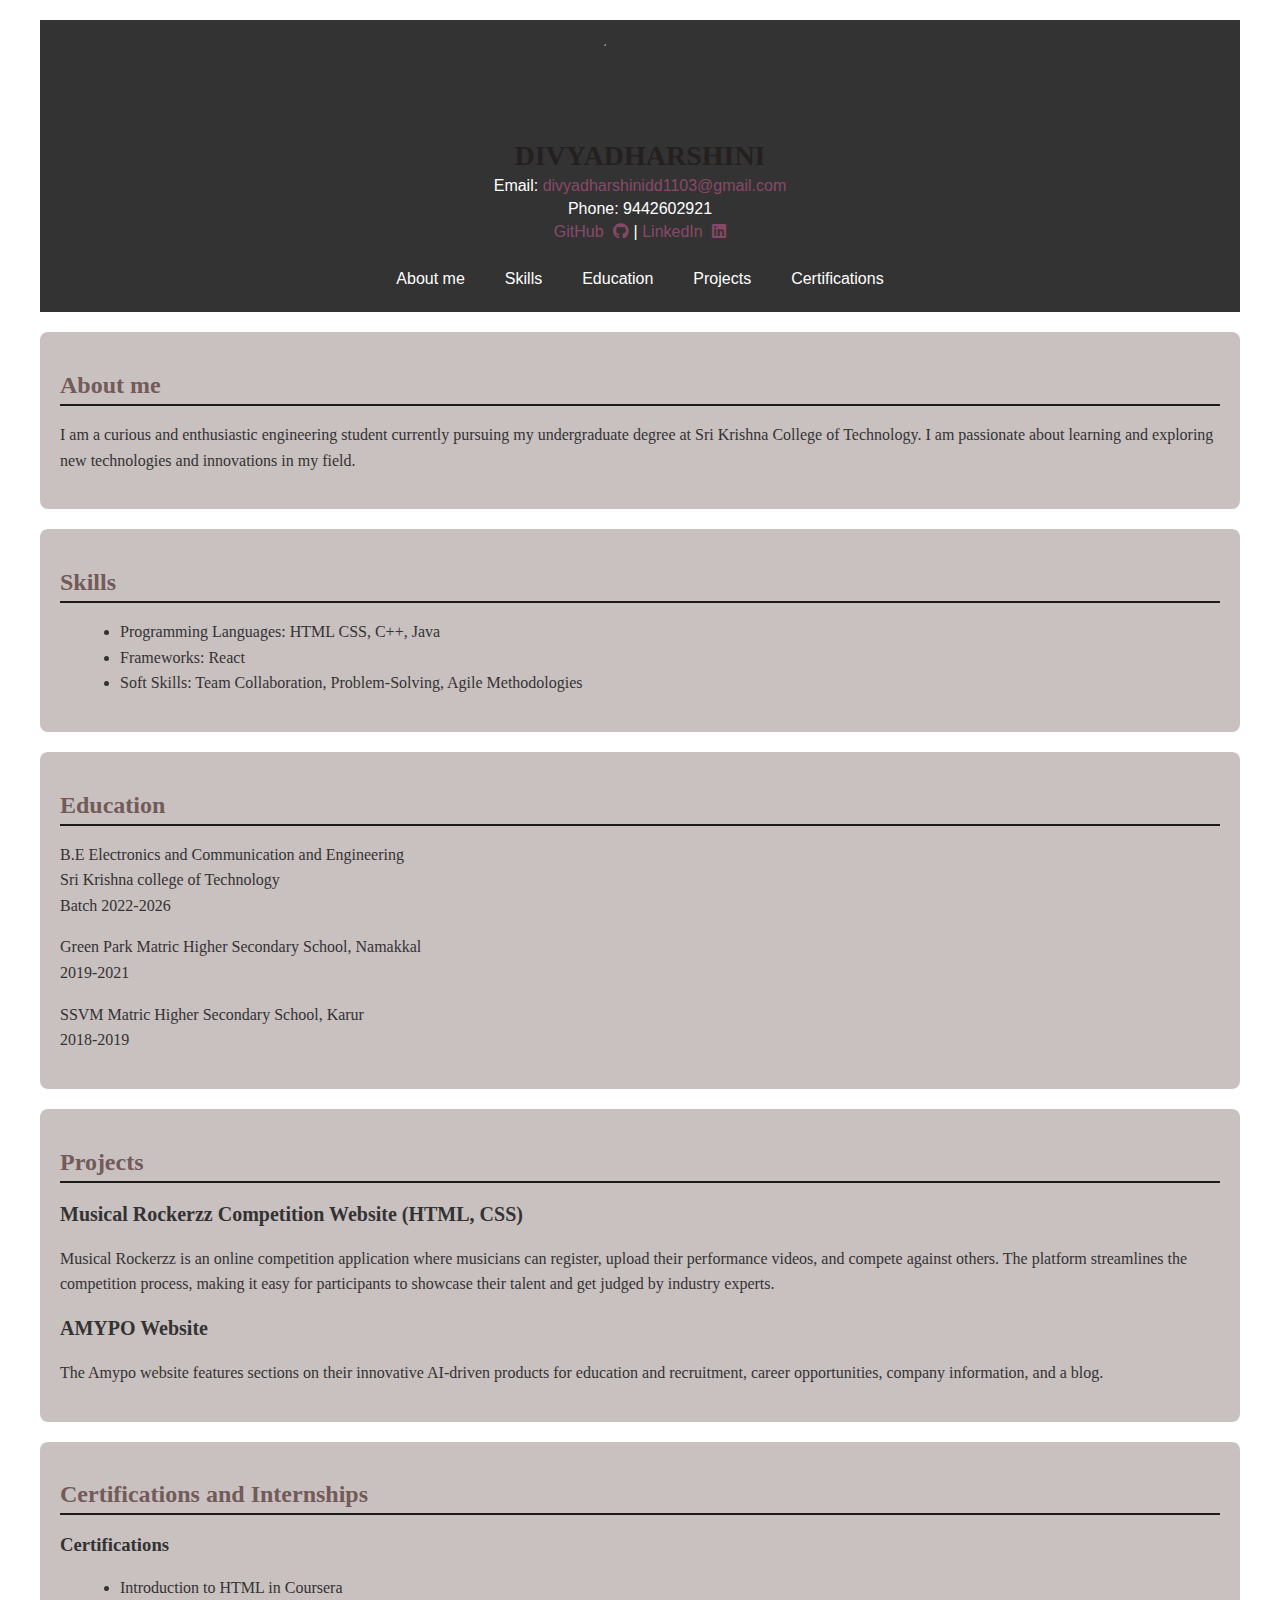
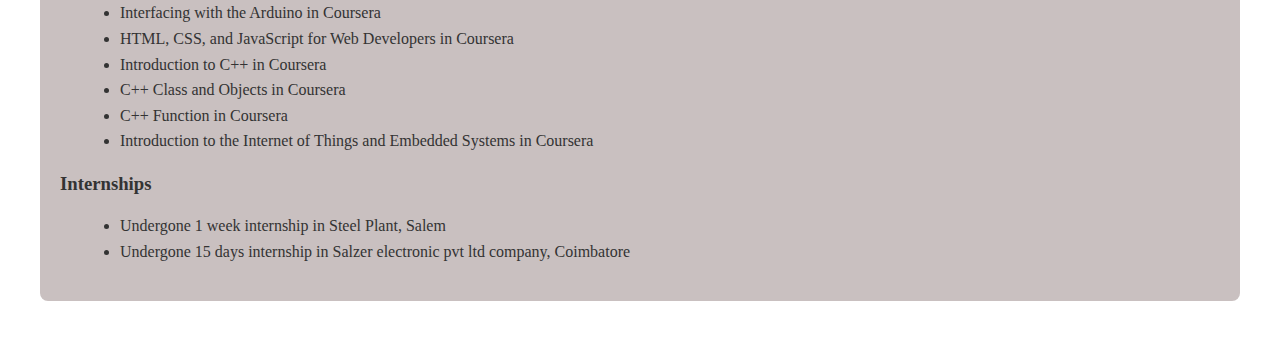
==== web.html @ 65822427 "first commit" ====
<!DOCTYPE html>
<html lang="en">
<head>
    <meta charset="UTF-8">
    <meta name="viewport" content="width=device-width, initial-scale=1.0">
    <title>Portfolio Resume - Divyadharshini</title>
    <link rel="stylesheet" href="https://cdnjs.cloudflare.com/ajax/libs/font-awesome/6.1.1/css/all.min.css">
    <style>
     body {
    font-family: 'Georgia', serif; /* Formal body text font */
    margin: 0;
    padding: 0;
    background-color: white; /* White background */
    color: #333; /* Dark text color for readability */
}

.container {
    padding: 20px;
    max-width: 1200px; /* Optional: limits the width of the container */
    margin: 0 auto; /* Center the container */
    background-color: white; /* Ensure white background for the container */
}

.navbar {
    width: 100%;
    background-color: #333;
    display: flex;
    flex-direction: column;
    align-items: center;
    padding: 10px 0;
}

.navbar .profile-container {
    display: flex;
    align-items: center;
    flex-direction: column;
    margin-bottom: 10px;
}

.navbar .profile-pic {
    width: 100px;
    height: 100px;
    border-radius: 50%;
    margin-bottom: 10px;
}

.navbar .profile-info {
    color: white; /* White text for profile info */
    max-width: 600px; /* Adjust this value if needed */
    text-align: center; /* Center-align text */
    font-family: 'Helvetica', sans-serif; /* Professional font for profile info */
}

.navbar .profile-info h3 {
    color: #1f1a1ac4; /* Dark blue color for the name */
    font-family: 'Times New Roman', serif; /* Formal font for the name */
    font-size: 28px; /* Larger font size for prominence */
    font-weight: bold; /* Bold font weight for emphasis */
    text-transform: uppercase; /* Uppercase letters for a formal look */
    margin: 0; /* Remove default margin */
}

.navbar .profile-info p {
    margin: 5px 0;
}

.navbar .profile-info a {
    color: #ff69b46e; /* Color for email link */
    text-decoration: none; /* Remove underline */
}

.navbar .profile-info a:hover {
    text-decoration: underline; /* Underline on hover */
}

.navbar .github-icon, .navbar .linkedin-icon {
    margin-left: 5px;
}

.navbar .github-link {
    color: #6e5494; /* Color for GitHub link */
}

.navbar .github-link:hover {
    color: #4c3c61; /* Darker color for GitHub link on hover */
}

.navbar .linkedin-link {
    color: #0e76a8; /* Color for LinkedIn link */
}

.navbar .linkedin-link:hover {
    color: #094074; /* Darker color for LinkedIn link on hover */
}

.navbar ul {
    list-style: none;
    padding: 0;
    margin: 0;
    display: flex;
    justify-content: center; /* Center the navbar items */
    width: 100%; /* Ensure navbar takes full width */
}

.navbar ul li {
    margin: 0;
}

.navbar ul li a {
    color: white;
    padding: 14px 20px;
    display: block;
    text-decoration: none;
    font-family: 'Helvetica', sans-serif; /* Professional font for navbar links */
}

.navbar ul li a:hover {
    background-color: #282c2c;
}

.content {
    display: flex;
    flex-direction: column;
    align-items: flex-start; /* Align content to the left */
    width: 100%; /* Ensure content takes full width */
    padding: 20px 0; /* Padding for spacing */
}

section {
    margin-bottom: 20px;
    width: 100%; /* Ensure sections take full width */
    box-sizing: border-box; /* Include padding and border in the element's total width and height */
    text-align: left; /* Left-align text content */
    padding: 20px;
    border-radius: 8px; /* Rounded corners */
    background-color: #c9c0c0; /* Light grey background for sections */
}

section h2 {
    border-bottom: 2px solid #030303e0;
    padding-bottom: 5px;
    margin-bottom: 10px; /* Space below the heading */
    font-family: 'Times New Roman', serif; /* Formal font for section headings */
    font-size: 24px; /* Larger font size for headings */
    color: #634946de; /* Dark blue color for section headings */
}

section p, section ul {
    font-family: 'Georgia', serif; /* Formal body text font */
    font-size: 16px; /* Standard font size for readability */
    line-height: 1.6; /* Line height for readability */
}

section ul {
    list-style: disc;
    margin-left: 20px; /* Indent list items */
}

.project h3 {
    font-family: 'Times New Roman', serif; /* Formal font for project titles */
    font-size: 20px; /* Slightly smaller than section headings */
}

    </style>
</head>
<body>
    <div class="container">
        <nav class="navbar">
            <div class="profile-container">
                <img src="pic.jpeg" alt="Profile Picture" class="profile-pic">
                <div class="profile-info">
                    <h3>DIVYADHARSHINI</h3>
                    <p>Email: <a href="mailto:divyadharshini@gmail.com">divyadharshinidd1103@gmail.com</a></p>
                    <p>Phone: 9442602921</p>
                    <p>
                        <a href="https://github.com/divyadharshini1132004" target="_blank" class="github-link">
                            GitHub <i class="fab fa-github github-icon"></i>
                        </a>
                        |
                        <a href="https://www.linkedin.com/in/divyadharshini-senthilkumar-8b0711258/" target="_blank" class="linkedin-link">
                            LinkedIn <i class="fab fa-linkedin linkedin-icon"></i>
                        </a>
                    </p>
                </div>
            </div>
            <ul>
                <li><a href="#summary">About me</a></li>
                <li><a href="#skills">Skills</a></li>
                <li><a href="#education">Education</a></li>
                <li><a href="#projects">Projects</a></li>
                <li><a href="#certifications">Certifications</a></li>
            </ul>
        </nav>

        <div class="content">
            <section id="summary" class="summary">
                <h2>About me</h2>
                <p>I am a curious and enthusiastic engineering student currently pursuing my undergraduate degree at Sri Krishna College of Technology. I am passionate about learning and exploring new technologies and innovations in my field.</p>
            </section>

            <section id="skills" class="skills">
                <h2>Skills</h2>
                <ul>
                    <li>Programming Languages: HTML CSS, C++, Java</li>
                    <li>Frameworks: React</li>
                    <li>Soft Skills: Team Collaboration, Problem-Solving, Agile Methodologies</li>
                </ul>
            </section>

            <section id="education" class="education">
                <h2>Education</h2>
                <p>B.E Electronics and Communication and Engineering<br>
                  Sri Krishna college of Technology<br>
                Batch 2022-2026</p>
                <p>Green Park Matric Higher Secondary School, Namakkal<br>
                  2019-2021
                  </p>
                  <p>SSVM Matric Higher Secondary School, Karur<br>
                    2018-2019</p>
            </section>

            <section id="projects" class="projects">
                <h2>Projects</h2>
                <div class="project">
                    <h3>Musical Rockerzz Competition Website (HTML, CSS)</h3>
                    <p>Musical Rockerzz is an online competition application where musicians can register, upload their performance videos, and compete against others. The platform streamlines the competition process, making it easy for participants to showcase their talent and get judged by industry experts.</p>
                    <h3>AMYPO Website</h3>
                    <p>The Amypo website features sections on their innovative AI-driven products for education and recruitment, career opportunities, company information, and a blog.</p>
                </div>
            </section>

            <section id="certifications" class="certifications">
                <h2>Certifications and Internships</h2>
                <h3>Certifications</h3>
                <ul>
                    <li>Introduction to HTML in Coursera</li>
                    <li>Interfacing with the Arduino in Coursera</li>
                    <li>HTML, CSS, and JavaScript for Web Developers in Coursera</li>
                    <li>Introduction to C++ in Coursera</li>
                    <li>C++ Class and Objects in Coursera</li>
                    <li>C++ Function in Coursera</li>
                    <li>Introduction to the Internet of Things and Embedded Systems in Coursera</li>
                </ul>
                <h3>Internships</h3>
                <ul>
                    <li>Undergone 1 week internship in Steel Plant, Salem</li>
                    <li>Undergone 15 days internship in Salzer electronic pvt ltd company, Coimbatore</li>
                </ul>
            </section>
        </div>
    </div>
</body>
</html>
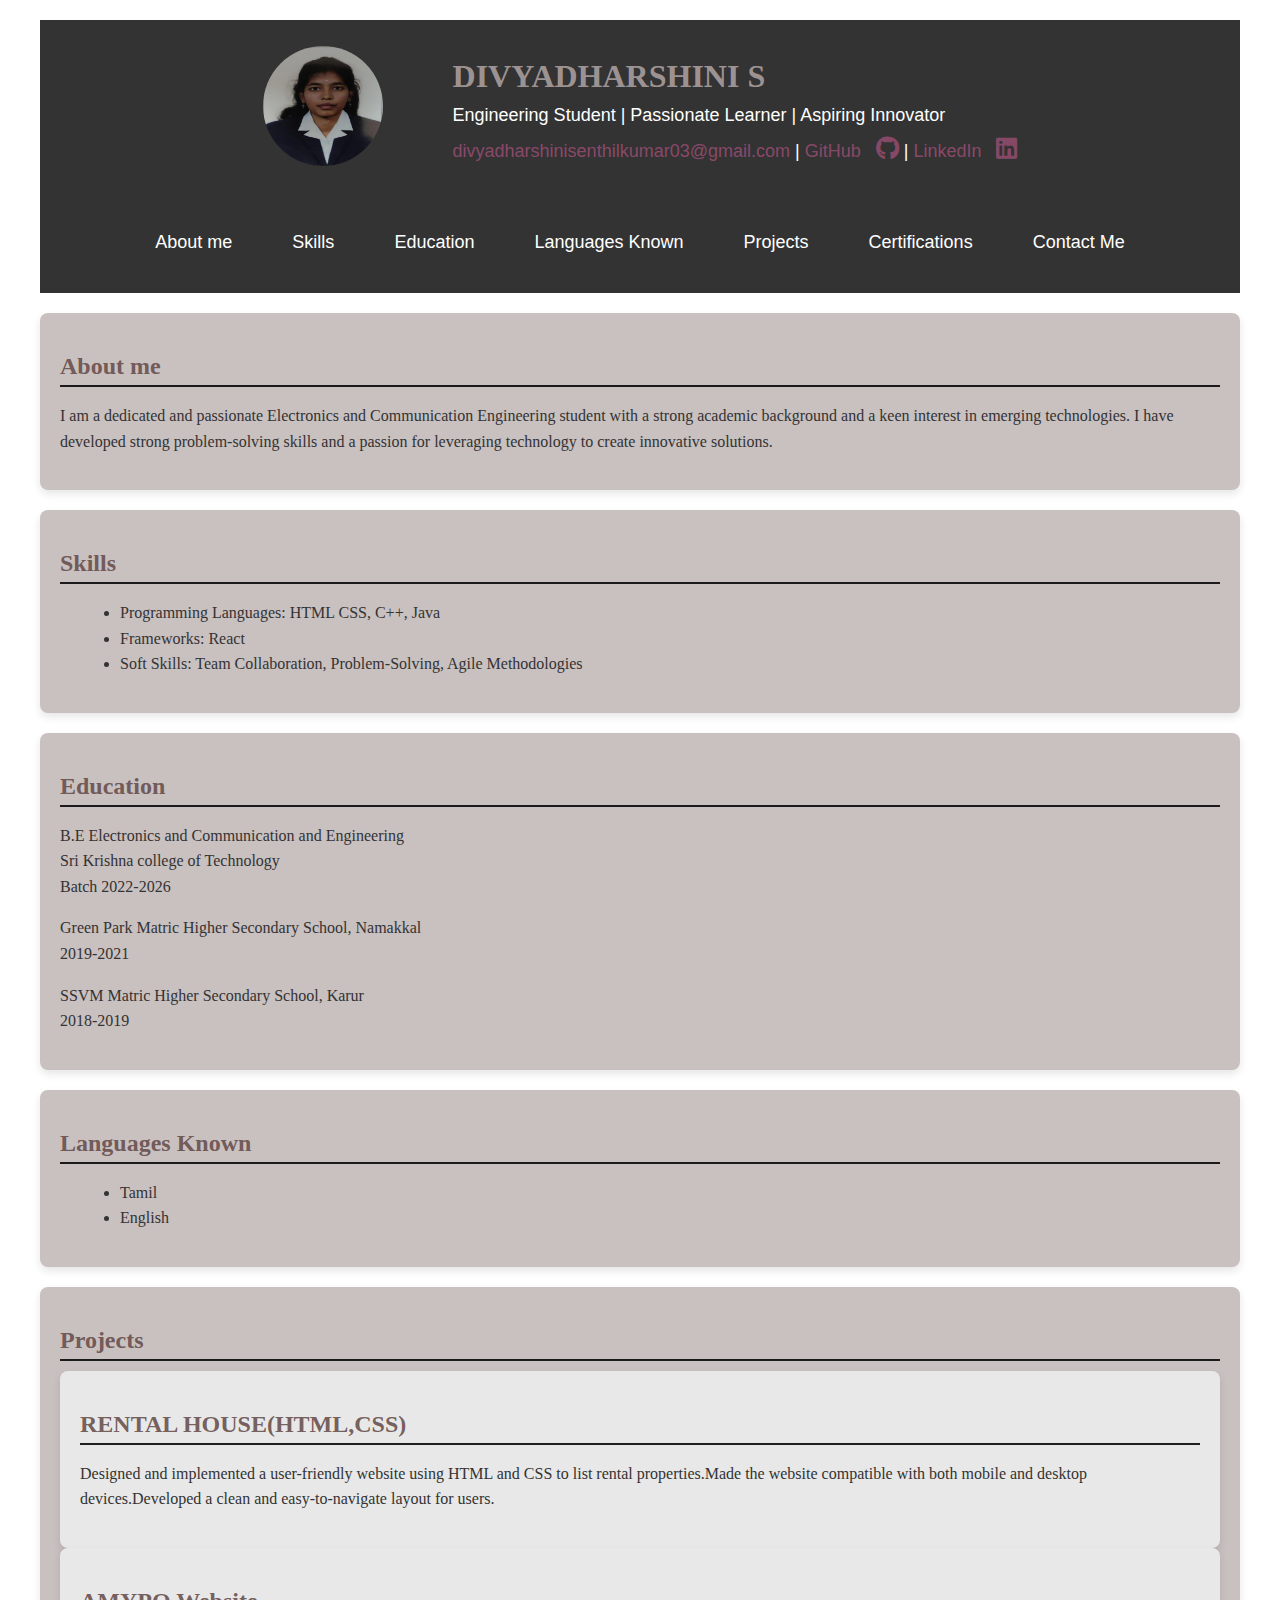
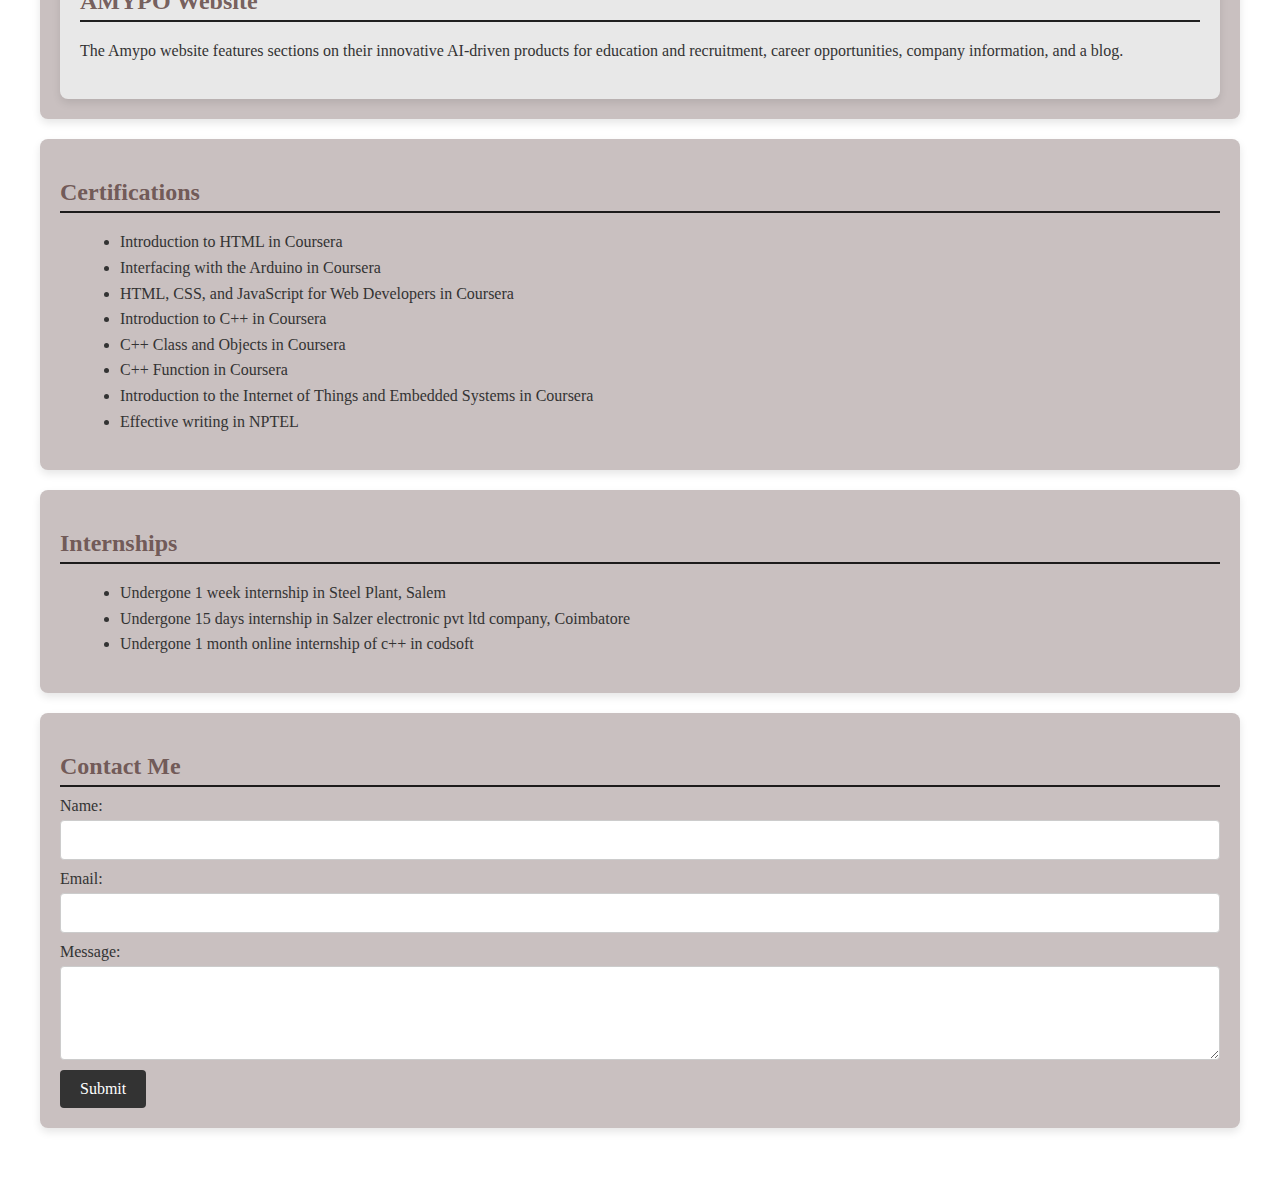
==== commit f9dae84c: "first commit" ====
--- a/web.html
+++ b/web.html
@@ -6,174 +6,272 @@
     <title>Portfolio Resume - Divyadharshini</title>
     <link rel="stylesheet" href="https://cdnjs.cloudflare.com/ajax/libs/font-awesome/6.1.1/css/all.min.css">
     <style>
-     body {
-    font-family: 'Georgia', serif; /* Formal body text font */
-    margin: 0;
-    padding: 0;
-    background-color: white; /* White background */
-    color: #333; /* Dark text color for readability */
-}
-
-.container {
-    padding: 20px;
-    max-width: 1200px; /* Optional: limits the width of the container */
-    margin: 0 auto; /* Center the container */
-    background-color: white; /* Ensure white background for the container */
-}
-
-.navbar {
-    width: 100%;
-    background-color: #333;
-    display: flex;
-    flex-direction: column;
-    align-items: center;
-    padding: 10px 0;
-}
-
-.navbar .profile-container {
-    display: flex;
-    align-items: center;
-    flex-direction: column;
-    margin-bottom: 10px;
-}
-
-.navbar .profile-pic {
-    width: 100px;
-    height: 100px;
-    border-radius: 50%;
-    margin-bottom: 10px;
-}
-
-.navbar .profile-info {
-    color: white; /* White text for profile info */
-    max-width: 600px; /* Adjust this value if needed */
-    text-align: center; /* Center-align text */
-    font-family: 'Helvetica', sans-serif; /* Professional font for profile info */
-}
-
-.navbar .profile-info h3 {
-    color: #1f1a1ac4; /* Dark blue color for the name */
-    font-family: 'Times New Roman', serif; /* Formal font for the name */
-    font-size: 28px; /* Larger font size for prominence */
-    font-weight: bold; /* Bold font weight for emphasis */
-    text-transform: uppercase; /* Uppercase letters for a formal look */
-    margin: 0; /* Remove default margin */
-}
-
-.navbar .profile-info p {
-    margin: 5px 0;
-}
-
-.navbar .profile-info a {
-    color: #ff69b46e; /* Color for email link */
-    text-decoration: none; /* Remove underline */
-}
-
-.navbar .profile-info a:hover {
-    text-decoration: underline; /* Underline on hover */
-}
-
-.navbar .github-icon, .navbar .linkedin-icon {
-    margin-left: 5px;
-}
-
-.navbar .github-link {
-    color: #6e5494; /* Color for GitHub link */
-}
-
-.navbar .github-link:hover {
-    color: #4c3c61; /* Darker color for GitHub link on hover */
-}
-
-.navbar .linkedin-link {
-    color: #0e76a8; /* Color for LinkedIn link */
-}
-
-.navbar .linkedin-link:hover {
-    color: #094074; /* Darker color for LinkedIn link on hover */
-}
-
-.navbar ul {
-    list-style: none;
-    padding: 0;
-    margin: 0;
-    display: flex;
-    justify-content: center; /* Center the navbar items */
-    width: 100%; /* Ensure navbar takes full width */
-}
-
-.navbar ul li {
-    margin: 0;
-}
-
-.navbar ul li a {
-    color: white;
-    padding: 14px 20px;
-    display: block;
-    text-decoration: none;
-    font-family: 'Helvetica', sans-serif; /* Professional font for navbar links */
-}
-
-.navbar ul li a:hover {
-    background-color: #282c2c;
-}
-
-.content {
-    display: flex;
-    flex-direction: column;
-    align-items: flex-start; /* Align content to the left */
-    width: 100%; /* Ensure content takes full width */
-    padding: 20px 0; /* Padding for spacing */
-}
-
-section {
-    margin-bottom: 20px;
-    width: 100%; /* Ensure sections take full width */
-    box-sizing: border-box; /* Include padding and border in the element's total width and height */
-    text-align: left; /* Left-align text content */
-    padding: 20px;
-    border-radius: 8px; /* Rounded corners */
-    background-color: #c9c0c0; /* Light grey background for sections */
-}
-
-section h2 {
-    border-bottom: 2px solid #030303e0;
-    padding-bottom: 5px;
-    margin-bottom: 10px; /* Space below the heading */
-    font-family: 'Times New Roman', serif; /* Formal font for section headings */
-    font-size: 24px; /* Larger font size for headings */
-    color: #634946de; /* Dark blue color for section headings */
-}
-
-section p, section ul {
-    font-family: 'Georgia', serif; /* Formal body text font */
-    font-size: 16px; /* Standard font size for readability */
-    line-height: 1.6; /* Line height for readability */
-}
-
-section ul {
-    list-style: disc;
-    margin-left: 20px; /* Indent list items */
-}
-
-.project h3 {
-    font-family: 'Times New Roman', serif; /* Formal font for project titles */
-    font-size: 20px; /* Slightly smaller than section headings */
-}
-
+        body {
+            font-family: 'Georgia', serif; /* Formal body text font */
+            margin: 0;
+            padding: 0;
+            background-color: white; /* White background */
+            color: #333; /* Dark text color for readability */
+        }
+
+        .container {
+            padding: 20px;
+            max-width: 1200px; /* Optional: limits the width of the container */
+            margin: 0 auto; /* Center the container */
+            background-color: white; /* Ensure white background for the container */
+        }
+
+        .navbar {
+            width: 100%;
+            background-color: #333;
+            display: flex;
+            flex-direction: column;
+            align-items: center;
+            padding: 20px 0; /* Increase padding for a more spacious navbar */
+        }
+
+        .navbar .profile-container {
+            display: flex;
+            align-items: center;
+            margin-bottom: 20px; /* Increase bottom margin for spacing */
+        }
+
+        .navbar .profile-pic {
+            width: 120px; /* Increase profile picture size */
+            height: 120px; /* Increase profile picture size */
+            border-radius: 50%;
+            margin-right: 70px; /* Add more space between image and profile info */
+        }
+
+        .navbar .profile-info {
+            color: white; /* White text for profile info */
+            max-width: 600px; /* Adjust this value if needed */
+            text-align: left; /* Align text to the left */
+            font-family: 'Helvetica', sans-serif; /* Professional font for profile info */
+        }
+
+        .navbar .profile-info h3 {
+            color: #c0b2b2c4; /* Dark blue color for the name */
+            font-family: 'Times New Roman', serif; /* Formal font for the name */
+            font-size: 32px; /* Increase font size for prominence */
+            font-weight: bold; /* Bold font weight for emphasis */
+            text-transform: uppercase; /* Uppercase letters for a formal look */
+            margin: 0; /* Remove default margin */
+        }
+
+        .navbar .profile-info p {
+            margin: 10px 0; /* Increase margin for spacing */
+            font-size: 18px; /* Increase font size for readability */
+        }
+
+        .navbar .profile-info a {
+            color: #ff69b46e; /* Color for email link */
+            text-decoration: none; /* Remove underline */
+            font-size: 18px; /* Increase font size for readability */
+        }
+
+        .navbar .profile-info a:hover {
+            text-decoration: underline; /* Underline on hover */
+        }
+
+        .navbar .github-icon, .navbar .linkedin-icon {
+            margin-left: 10px; /* Increase margin for spacing */
+            font-size: 24px; /* Increase icon size */
+        }
+
+        .navbar .github-link {
+            color: #6e5494; /* Color for GitHub link */
+        }
+
+        .navbar .github-link:hover {
+            color: #4c3c61; /* Darker color for GitHub link on hover */
+        }
+
+        .navbar .linkedin-link {
+            color: #0e76a8; /* Color for LinkedIn link */
+        }
+
+        .navbar .linkedin-link:hover {
+            color: #094074; /* Darker color for LinkedIn link on hover */
+        }
+
+        .navbar ul {
+            list-style: none;
+            padding: 0;
+            margin: 0;
+            display: flex;
+            justify-content: center; /* Center the navbar items */
+            width: 100%; /* Ensure navbar takes full width */
+            margin-top: 20px; /* Add top margin for spacing */
+        }
+
+        .navbar ul li {
+            margin: 0;
+        }
+
+        .navbar ul li a {
+            color: white;
+            padding: 20px 30px; /* Increase padding for more spacious links */
+            display: block;
+            text-decoration: none;
+            font-family: 'Helvetica', sans-serif; /* Professional font for navbar links */
+            font-size: 18px; /* Increase font size for readability */
+        }
+
+        .navbar ul li a:hover {
+            background-color: #282c2c;
+        }
+
+        .content {
+            display: flex;
+            flex-direction: column;
+            align-items: flex-start; /* Align content to the left */
+            width: 100%; /* Ensure content takes full width */
+            padding: 20px 0; /* Padding for spacing */
+        }
+
+        section {
+            margin-bottom: 20px;
+            width: 100%; /* Ensure sections take full width */
+            box-sizing: border-box; /* Include padding and border in the element's total width and height */
+            text-align: left; /* Left-align text content */
+            padding: 20px;
+            border-radius: 8px; /* Rounded corners */
+            background-color: #c9c0c0; /* Light grey background for sections */
+            box-shadow: 0 4px 8px rgba(0, 0, 0, 0.1); /* Add box shadow for a raised effect */
+            transition: transform 0.3s, box-shadow 0.3s; /* Smooth transition for hover effects */
+        }
+
+        section:hover {
+            transform: translateY(-5px); /* Slight lift effect on hover */
+            box-shadow: 0 8px 16px rgba(0, 0, 0, 0.2); /* Darker shadow on hover */
+        }
+
+        section h2 {
+            border-bottom: 2px solid #030303e0;
+            padding-bottom: 5px;
+            margin-bottom: 10px; /* Space below the heading */
+            font-family: 'Times New Roman', serif; /* Formal font for section headings */
+            font-size: 24px; /* Larger font size for headings */
+            color: #634946de; /* Dark blue color for section headings */
+        }
+
+        section p, section ul {
+            font-family: 'Georgia', serif; /* Formal body text font */
+            font-size: 16px; /* Standard font size for readability */
+            line-height: 1.6; /* Line height for readability */
+        }
+
+        section ul {
+            list-style: disc;
+            margin-left: 20px; /* Indent list items */
+        }
+
+        .project h3 {
+            font-family: 'Times New Roman', serif; /* Formal font for project titles */
+            font-size: 20px; /* Slightly smaller than section headings */
+        }
+
+        .project-section {
+            background-color: #e8e8e8; /* Slightly lighter grey for project sections */
+            padding: 20px;
+            border-radius: 8px;
+            box-shadow: 0 4px 8px rgba(0, 0, 0, 0.1);
+            transition: transform 0.3s, box-shadow 0.3s;
+        }
+
+        .project-section:hover {
+            transform: translateY(-5px);
+            box-shadow: 0 8px 16px rgba(0, 0, 0, 0.2);
+        }
+
+        .project-section h2, .project-section h3 {
+            font-family: 'Times New Roman', serif;
+            color: #634946de;
+        }
+
+        .certification-section, .internship-section {
+            background-color: #c9c0c0; /* Matching background color for certification and internship sections */
+            padding: 20px;
+            border-radius: 8px;
+            box-shadow: 0 4px 8px rgba(0, 0, 0, 0.1);
+            transition: transform 0.3s, box-shadow 0.3s;
+        }
+
+        .certification-section:hover, .internship-section:hover {
+            transform: translateY(-5px);
+            box-shadow: 0 8px 16px rgba(0, 0, 0, 0.2);
+        }
+
+        .certification-section h2, .internship-section h2 {
+            font-family: 'Times New Roman', serif;
+            color: #634946de;
+        }
+
+        .contact-section {
+            background-color: #c9c0c0; /* Same light grey background as other sections */
+            padding: 20px;
+            border-radius: 8px; /* Rounded corners */
+            box-shadow: 0 4px 8px rgba(0, 0, 0, 0.1); /* Add box shadow for a raised effect */
+            text-align: left; /* Left-align text content */
+        }
+
+        .contact-section h2 {
+            font-family: 'Times New Roman', serif; /* Formal font for section headings */
+            font-size: 24px; /* Larger font size for headings */
+            color: #634946de; /* Dark blue color for section headings */
+        }
+
+        .contact-section form {
+            display: flex;
+            flex-direction: column;
+        }
+
+        .contact-section label {
+            font-family: 'Georgia', serif; /* Formal body text font */
+            font-size: 16px; /* Standard font size for readability */
+            margin-bottom: 5px;
+        }
+
+        .contact-section input, .contact-section textarea {
+            font-family: 'Georgia', serif; /* Formal body text font */
+            font-size: 16px; /* Standard font size for readability */
+            padding: 10px;
+            margin-bottom: 10px;
+            border: 1px solid #ccc;
+            border-radius: 4px;
+        }
+
+        .contact-section button {
+            font-family: 'Georgia', serif; /* Formal body text font */
+            font-size: 16px; /* Standard font size for readability */
+            padding: 10px 20px;
+            background-color: #333;
+            color: white;
+            border: none;
+            border-radius: 4px;
+            cursor: pointer;
+            width: fit-content; /* Adjust button width */
+            align-self: flex-start; /* Align button to the start */
+        }
+
+        .contact-section button:hover {
+            background-color: #555;
+        }
     </style>
 </head>
 <body>
     <div class="container">
         <nav class="navbar">
             <div class="profile-container">
-                <img src="pic.jpeg" alt="Profile Picture" class="profile-pic">
+                <img src="dd.jpeg" alt="Profile Picture" class="profile-pic">
                 <div class="profile-info">
-                    <h3>DIVYADHARSHINI</h3>
-                    <p>Email: <a href="mailto:divyadharshini@gmail.com">divyadharshinidd1103@gmail.com</a></p>
-                    <p>Phone: 9442602921</p>
+                 <br>   <h3>Divyadharshini S</h3>
+                    <p>Engineering Student | Passionate Learner | Aspiring Innovator</p>
                     <p>
-                        <a href="https://github.com/divyadharshini1132004" target="_blank" class="github-link">
+                        <a href="mailto:divyadharshinisenthilkumar03@gmail.com">divyadharshinisenthilkumar03@gmail.com</a>
+                        |
+                        <a href="https://github.com/Divyadharshini03" target="_blank" class="github-link">
                             GitHub <i class="fab fa-github github-icon"></i>
                         </a>
                         |
@@ -187,15 +285,17 @@
                 <li><a href="#summary">About me</a></li>
                 <li><a href="#skills">Skills</a></li>
                 <li><a href="#education">Education</a></li>
+                <li><a href="#languages">Languages Known</a></li>
                 <li><a href="#projects">Projects</a></li>
                 <li><a href="#certifications">Certifications</a></li>
+                <li><a href="#contact">Contact Me</a></li>
             </ul>
         </nav>
 
         <div class="content">
             <section id="summary" class="summary">
                 <h2>About me</h2>
-                <p>I am a curious and enthusiastic engineering student currently pursuing my undergraduate degree at Sri Krishna College of Technology. I am passionate about learning and exploring new technologies and innovations in my field.</p>
+                <p>I am a dedicated and passionate Electronics and Communication Engineering student with a strong academic background and a keen interest in emerging technologies. I have developed strong problem-solving skills and a passion for leveraging technology to create innovative solutions.</p>
             </section>
 
             <section id="skills" class="skills">
@@ -219,19 +319,28 @@
                     2018-2019</p>
             </section>
 
+            <section id="languages" class="languages">
+                <h2>Languages Known</h2>
+                <ul>
+                    <li>Tamil</li>
+                    <li>English</li>
+                </ul>
+            </section>
+
             <section id="projects" class="projects">
                 <h2>Projects</h2>
-                <div class="project">
-                    <h3>Musical Rockerzz Competition Website (HTML, CSS)</h3>
-                    <p>Musical Rockerzz is an online competition application where musicians can register, upload their performance videos, and compete against others. The platform streamlines the competition process, making it easy for participants to showcase their talent and get judged by industry experts.</p>
-                    <h3>AMYPO Website</h3>
+                <div class="project-section">
+                    <h2>RENTAL HOUSE(HTML,CSS)</h2>
+                    <p>Designed and implemented a user-friendly website using HTML and CSS to list rental properties.Made the website compatible with both mobile and desktop devices.Developed a clean and easy-to-navigate layout for users.</p>
+                </div>
+                <div class="project-section">
+                    <h2>AMYPO Website</h2>
                     <p>The Amypo website features sections on their innovative AI-driven products for education and recruitment, career opportunities, company information, and a blog.</p>
                 </div>
             </section>
 
-            <section id="certifications" class="certifications">
-                <h2>Certifications and Internships</h2>
-                <h3>Certifications</h3>
+            <section id="certifications" class="certification-section">
+                <h2>Certifications</h2>
                 <ul>
                     <li>Introduction to HTML in Coursera</li>
                     <li>Interfacing with the Arduino in Coursera</li>
@@ -240,12 +349,33 @@
                     <li>C++ Class and Objects in Coursera</li>
                     <li>C++ Function in Coursera</li>
                     <li>Introduction to the Internet of Things and Embedded Systems in Coursera</li>
+                    <li>Effective writing in NPTEL</li>
                 </ul>
-                <h3>Internships</h3>
+            </section>
+
+            <section id="internships" class="internship-section">
+                <h2>Internships</h2>
                 <ul>
                     <li>Undergone 1 week internship in Steel Plant, Salem</li>
                     <li>Undergone 15 days internship in Salzer electronic pvt ltd company, Coimbatore</li>
+                    <li>Undergone 1 month online internship of c++ in codsoft</li>
                 </ul>
+            </section>
+
+            <section id="contact" class="contact-section">
+                <h2>Contact Me</h2>
+                <form>
+                    <label for="name">Name:</label>
+                    <input type="text" id="name" name="name" required>
+                    
+                    <label for="email">Email:</label>
+                    <input type="email" id="email" name="email" required>
+                    
+                    <label for="message">Message:</label>
+                    <textarea id="message" name="message" rows="4" required></textarea>
+                    
+                    <button type="submit">Submit</button>
+                </form>
             </section>
         </div>
     </div>
